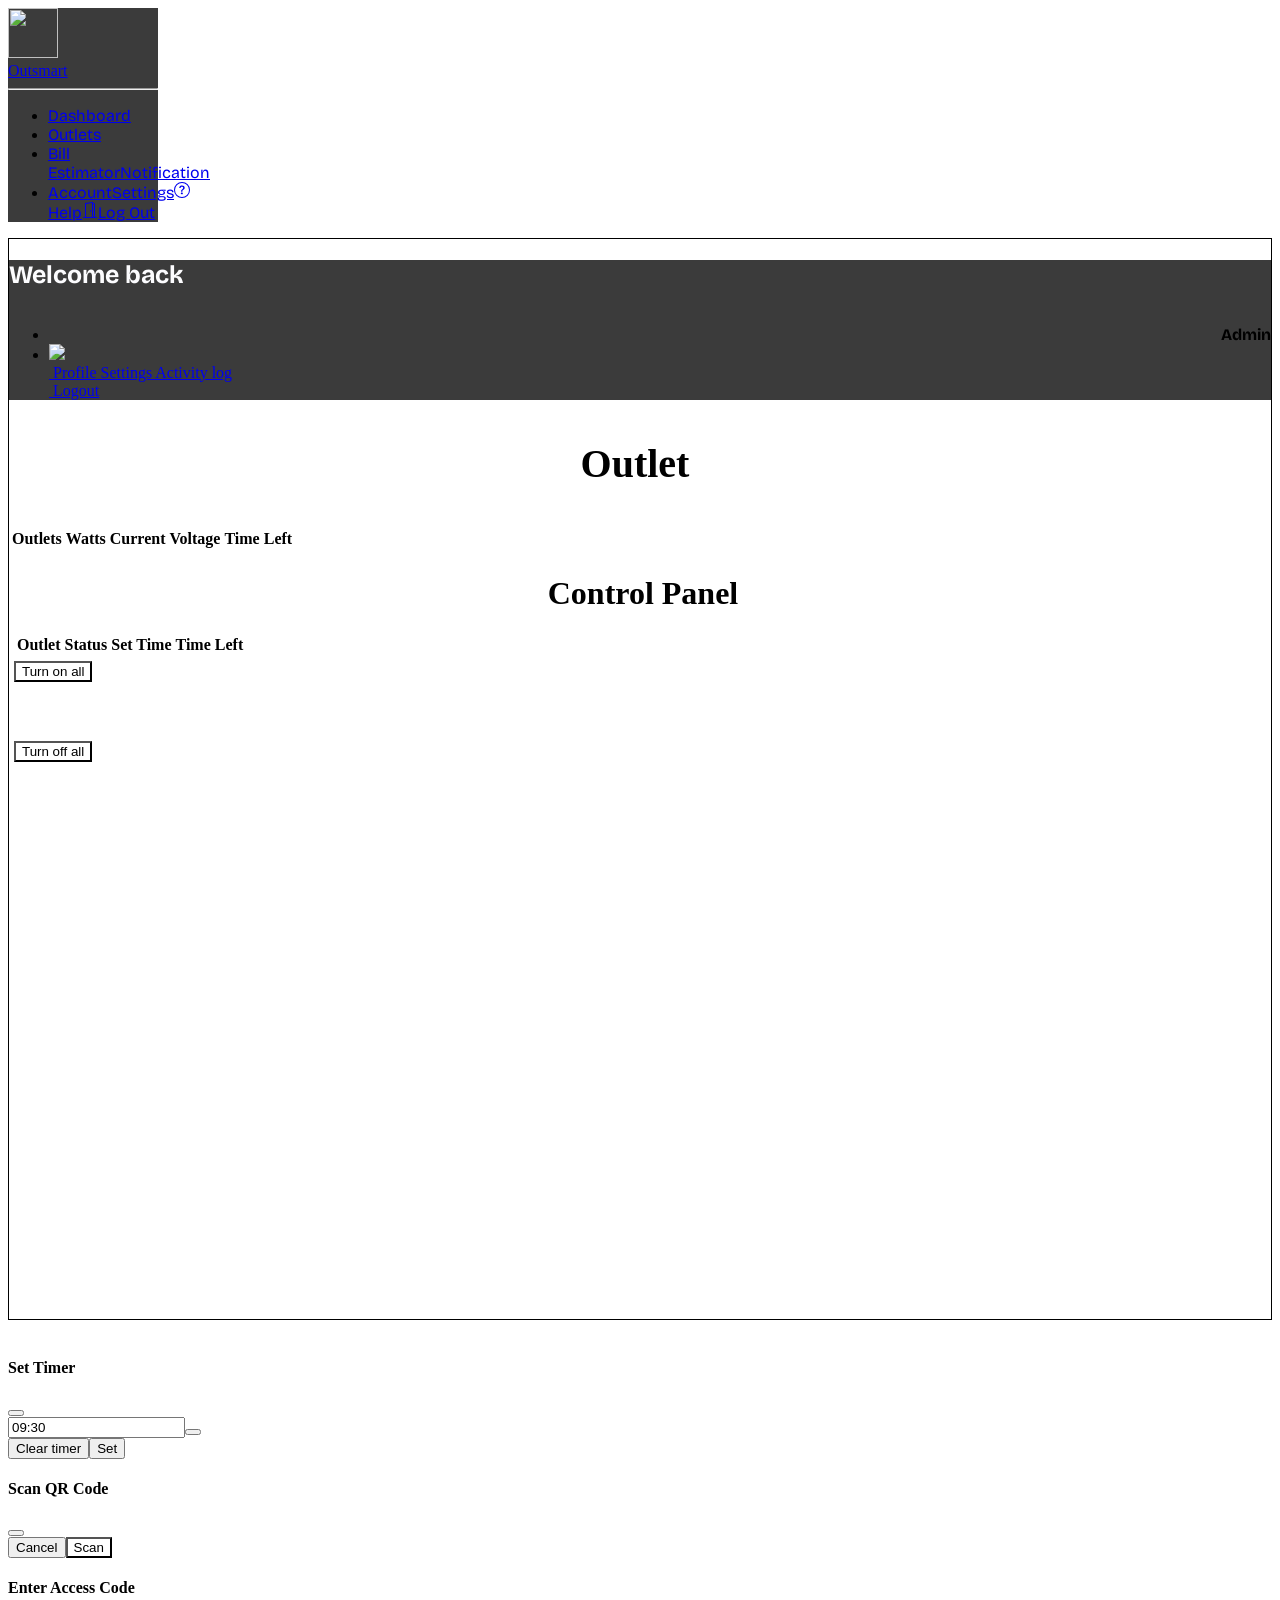
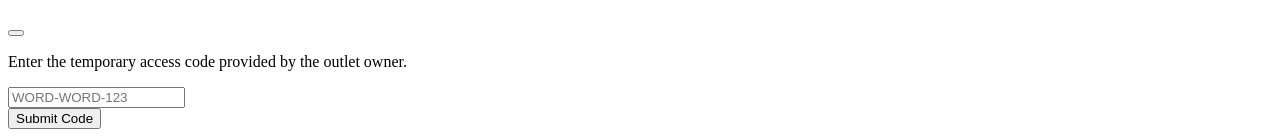
==== index.html @ f7e6b7c4 "dashboard page" ====
<!DOCTYPE html>
<html data-bs-theme="light" lang="en" data-bss-forced-theme="light">

<head>
    <meta charset="utf-8">
    <meta name="viewport" content="width=device-width, initial-scale=1.0, shrink-to-fit=no">
    <title>Dashboard - OutSmart</title>
    <link rel="stylesheet" href="assets/bootstrap/css/bootstrap.min.css">
    <link rel="stylesheet" href="https://fonts.googleapis.com/css?family=Nunito:200,200i,300,300i,400,400i,600,600i,700,700i,800,800i,900,900i&amp;display=swap">
    <link rel="stylesheet" href="https://fonts.googleapis.com/css?family=Bricolage+Grotesque&amp;display=swap">
    <link rel="stylesheet" href="assets/fonts/fontawesome-all.min.css">
    <link rel="stylesheet" href="assets/fonts/ionicons.min.css">
    <link rel="stylesheet" href="assets/css/bss-overrides.css">
    <link rel="stylesheet" href="assets/css/Analog_Clock.css">
    <link rel="stylesheet" href="assets/css/Clock-Real-Time-real-time-clock.css">
    <link rel="stylesheet" href="assets/css/Clock-Real-Time.css">
    <link rel="stylesheet" href="assets/css/Features-Image-icons.css">
    <link rel="stylesheet" href="assets/css/Toggle-Switch-toggle-switch.css">
    <link rel="stylesheet" href="assets/css/Toggle-Switch.css">
    <link rel="stylesheet" href="assets/css/clockpicker.css">
    <link rel="stylesheet" href="assets/css/standalone.css">
    <link rel="stylesheet" href="assets/css/billestimator.css">
    <link rel="stylesheet" href="assets/css/index.css">
    <link rel="stylesheet" href="assets/css/mobile-swap-nav.css">
    <link rel="stylesheet" href="assets/css/mobile-ui.css">
    <link rel="stylesheet" href="assets/css/notification.css">
    <link rel="stylesheet" href="assets/css/profile.css">
<link rel="stylesheet" href="https://cdnjs.cloudflare.com/ajax/libs/clockpicker/0.0.7/bootstrap-clockpicker.min.css">
<script src="https://code.jquery.com/jquery-3.7.1.min.js"></script>
<script src="https://www.gstatic.com/firebasejs/9.6.1/firebase-app-compat.js"></script>
<script src="https://www.gstatic.com/firebasejs/9.6.1/firebase-database-compat.js"></script>
</head>

<body id="page-top">
    <div id="wrapper">
        <nav class="navbar align-items-start p-0 sidebar sidebar-dark accordion bg-gradient-primary navbar-dark" style="--bs-secondary:#3b3b3b;--bs-secondary-rgb:59,59,59;background:var(--bs-secondary);width:150px;max-width:100%;">
            <div class="container-fluid"><a class="navbar-brand d-flex justify-content-center align-items-center m-0 sidebar-brand" href="#">
                    <div class="sidebar-brand-icon rotate-n-15" style="transform:rotate(0deg);"><img width="50" height="50" src="assets/img/OutSmart_Icon_50x50px-removebg-preview.png"></div>
                    <div class="mx-3 sidebar-brand-text"><span>Outsmart</span></div>
                </a>
                <hr class="my-0 sidebar-divider">
                <ul class="navbar-nav text-light d-flex h-100 flex-column" id="accordionSidebar" style="width:150px;">
                    <li class="nav-item"><a class="nav-link active" href="/index.html"><i class="fas fa-tachometer-alt"></i><span style="font-family:'Bricolage Grotesque', sans-serif;">Dashboard</span></a></li>
                    <li class="nav-item"><a class="nav-link" href="/outlet.html"><i class="icon ion-outlet"></i><span style="font-family:'Bricolage Grotesque', sans-serif;">Outlets</span></a></li>
                    <li class="nav-item"><a class="nav-link" href="/billestimator.html"><i class="far fa-money-bill-alt"></i><span style="font-family:'Bricolage Grotesque', sans-serif;">Bill Estimator</span></a><a class="nav-link" href="/notification.html"><i class="fas fa-bell"></i><span style="font-family:'Bricolage Grotesque', sans-serif;">Notification</span></a></li>
                    <li class="nav-item mt-auto"><a class="nav-link" href="/profile.html"><i class="fas fa-user"></i><span style="font-family:'Bricolage Grotesque', sans-serif;">Account</span></a><a class="nav-link" href="/settings.html"><i class="far fa-user-circle"></i><span style="font-family:'Bricolage Grotesque', sans-serif;">Settings</span></a><a class="nav-link" href="/help.html"><svg class="bi bi-question-circle" fill="currentColor" height="1em" viewbox="0 0 16 16" width="1em" xmlns="http://www.w3.org/2000/svg"><path d="M8 15A7 7 0 1 1 8 1a7 7 0 0 1 0 14m0 1A8 8 0 1 0 8 0a8 8 0 0 0 0 16"></path><path d="M5.255 5.786a.237.237 0 0 0 .241.247h.825c.138 0 .248-.113.266-.25.09-.656.54-1.134 1.342-1.134.686 0 1.314.343 1.314 1.168 0 .635-.374.927-.965 1.371-.673.489-1.206 1.06-1.168 1.987l.003.217a.25.25 0 0 0 .25.246h.811a.25.25 0 0 0 .25-.25v-.105c0-.718.273-.927 1.01-1.486.609-.463 1.244-.977 1.244-2.056 0-1.511-1.276-2.241-2.673-2.241-1.267 0-2.655.59-2.75 2.286zm1.557 5.763c0 .533.425.927 1.01.927.609 0 1.028-.394 1.028-.927 0-.552-.42-.94-1.029-.94-.584 0-1.009.388-1.009.94"></path></svg><span style="font-family:'Bricolage Grotesque', sans-serif;">Help</span></a><a class="nav-link" href="/login.html" id="logout-button"><svg class="bi bi-door-open" fill="currentColor" height="1em" viewbox="0 0 16 16" width="1em" xmlns="http://www.w3.org/2000/svg"><path d="M8.5 10c-.276 0-.5-.448-.5-1s.224-1 .5-1 .5.448.5 1-.224 1-.5 1"></path><path d="M10.828.122A.5.5 0 0 1 11 .5V1h.5A1.5 1.5 0 0 1 13 2.5V15h1.5a.5.5 0 0 1 0 1h-13a.5.5 0 0 1 0-1H3V1.5a.5.5 0 0 1 .43-.495l7-1a.5.5 0 0 1 .398.117zM11.5 2H11v13h1V2.5a.5.5 0 0 0-.5-.5M4 1.934V15h6V1.077z"></path></svg><span style="font-family:'Bricolage Grotesque', sans-serif;">Log Out</span></a></li>
                </ul>
            </div>
        </nav>
        <div id="sidebar-overlay"></div>
        <div class="d-flex flex-column flex-grow-1" id="content-wrapper">
            <div id="content-flex" style="background:var(--bs-gray-700);border:1px solid black;margin-bottom:0px;height:1080px;">
                <nav class="navbar navbar-expand bg-secondary shadow mb-4 topbar" style="background:#3b3b3b;--bs-secondary:#3b3b3b;--bs-secondary-rgb:59,59,59;">
                    <div class="container-fluid">
                        <h1 id="welcome-message" style="color:rgb(252,252,254);font-family:'Bricolage Grotesque', sans-serif;font-size:25px;">Welcome back</h1>
                        <ul class="navbar-nav flex-nowrap ms-auto">
                            <li class="nav-item text-end mb-0 dropdown no-arrow">
                                <div>
                                    <div class="col-auto" style="padding:0px;padding-right:0px;padding-left:0px;margin-top:auto;padding-top:14px;"><span class="text-center d-flex d-lg-inline me-2 text-gray-600 small" id="username-display" style="font-family:'Bricolage Grotesque';font-size:14px;font-weight:bold;color:var(--bs-light);text-align:right;"></span></div>
                                    <div class="col" style="text-align:right;"><span class="text-start" style="font-family:'Bricolage Grotesque';font-weight:bold;color:var(--bs-light);">Admin</span></div>
                                </div>
                            </li>
                            <li class="nav-item dropdown no-arrow">
                                <div class="nav-item dropdown no-arrow"><a class="dropdown-toggle nav-link" aria-expanded="false" data-bs-toggle="dropdown" href="#"><img class="rounded-circle border img-profile" src="assets/img/artworks-YDQOy2Pru5CA2rhs-x1uzgA-t500x500.jpg"></a>
                                    <div class="shadow dropdown-menu dropdown-menu-end animated--grow-in"><a class="dropdown-item" href="profile.html"><i class="fas fa-user me-2 fa-sm fa-fw text-gray-400"></i>&nbsp;Profile</a><a class="dropdown-item" href="#"><i class="fas fa-cogs me-2 fa-sm fa-fw text-gray-400"></i>&nbsp;Settings</a><a class="dropdown-item" href="#"><i class="fas fa-list me-2 fa-sm fa-fw text-gray-400"></i>&nbsp;Activity log</a>
                                        <div class="dropdown-divider"></div><a class="dropdown-item" id="logout-button-dropdown" href="/login.html"><i class="fas fa-sign-out-alt me-2 fa-sm fa-fw text-gray-400"></i>&nbsp;Logout</a>
                                    </div>
                                </div>
                            </li>
                        </ul>
                    </div>
                </nav>
                <div class="container" style="border-width:6px;">
                    <div class="row">
                        <div class="col" style="border-radius:22px;margin-right:10px;margin-bottom:0px;border:2px solid var(--bs-info-bg-subtle);">
                            <div style="border-width:3px;border-color:var(--bs-warning);">
                                <h3 class="mb-1" style="text-align: center;font-weight: bold;font-size: 40px;color: var(--bs-black);">Outlet</h3>
                            </div>
                            <section>
                                <div class="table-responsive" style="border:0px solid var(--bs-info-bg-subtle);border-radius:22px;">
                                    <table class="table">
                                        <thead>
                                            <tr>
                                                <th style="background:var(--bs-warning);margin-right:0;border-radius:0px;">Outlets</th>
                                                <th style="background:var(--bs-warning);">Watts</th>
                                                <th style="background:var(--bs-warning);">Current</th>
                                                <th style="background:var(--bs-warning);">Voltage</th>
                                                <th style="background:var(--bs-warning);border-radius:0px;">Time Left</th>
                                            </tr>
                                        </thead>
                                        <tbody id="outlet-table-body" style="border-radius:22px;">
                                            <tr>
                                                <td></td>
                                                <td></td>
                                                <td></td>
                                                <td></td>
                                                <td></td>
                                            </tr>
                                        </tbody>
                                    </table>
                                </div>
                            </section>
                        </div>
                        <div class="col" style="border:2px solid var(--bs-info-bg-subtle);border-radius:22px;margin:-1px;margin-left:5px;margin-bottom:0px;">
                            <h1 style="color:var(--bs-black);text-align:center;font-weight:bold;">Control Panel</h1>
                            <div class="table-responsive" style="border-color:var(--bs-info-bg-subtle);border-radius:22px;">
                                <table class="table">
                                    <thead>
                                        <tr>
                                            <th style="background:var(--bs-warning);">Outlet</th>
                                            <th style="background:var(--bs-warning);">Status</th>
                                            <th style="background:var(--bs-warning);">Set Time</th>
                                            <th style="background:var(--bs-warning);">Time Left</th>
                                        </tr>
                                    </thead>
                                    <tbody id="outlet-control-panel">
                                        <tr>
                                            <td></td>
                                            <td></td>
                                            <td></td>
                                            <td></td>
                                        </tr>
                                    </tbody>
                                </table>
                            </div>
                            <div class="row" style="margin-bottom:15px;">
                                <div class="col" style="height:80px;"><button class="btn btn-primary text-center d-flex w-100 h-100 justify-content-center align-items-center" id="turn-on-all-btn" type="button" style="background:var(--bs-warning);">Turn on all</button></div>
                                <div class="col"><button class="btn btn-primary d-flex w-100 h-100 justify-content-center align-items-center" id="turn-off-all-btn" type="button" style="background:var(--bs-warning);">Turn off all</button></div>
                            </div>
                        </div>
                    </div>
                </div>
            </div>
        </div><a class="border rounded d-inline scroll-to-top" id="scan-qr-button" href="#" data-bs-toggle="modal" data-bs-target="#qr-scanner-modal" style="margin-right:25px;"><i class="fas fa-plus"></i></a><a class="border rounded d-inline scroll-to-top" id="enter-code-button" href="#" data-bs-toggle="modal" data-bs-target="#enter-code-modal" style="margin-right:25px;bottom:95px;background:var(--bs-info);"><i class="fas fa-key"></i></a>
        <div class="modal fade" role="dialog" tabindex="-1" id="set-timer-modal">
            <div class="modal-dialog" role="document">
                <div class="modal-content">
                    <div class="modal-header">
                        <h4 class="modal-title">Set Timer</h4><button class="btn-close" aria-label="Close" data-bs-dismiss="modal" type="button"></button>
                    </div>
                    <div class="input-group modal-body">
                        <div class="input-group input-group-text input-group-text input-group-text clockpicker data" data-autoclose="true" data-twelvehour="true" id="clockpicker-group"><input class="form-control form-control form-control form-control" type="text" id="timer-input" readonly="" value="09:30"><button class="btn btn-primary" id="input-a" type="button"><i class="far fa-clock"></i></button></div>
                    </div>
                    <div class="modal-footer"><button class="btn btn-light" data-bs-dismiss="modal" id="timer-cancel-button" type="button">Clear timer</button><button class="btn btn-primary" id="timer-ok-button" type="button">Set</button></div>
                </div>
            </div>
        </div>
        <div class="modal fade" role="dialog" tabindex="-1" id="qr-scanner-modal">
            <div class="modal-dialog" role="document">
                <div class="modal-content">
                    <div class="modal-header">
                        <h4 class="modal-title">Scan QR Code</h4><button class="btn-close" aria-label="Close" data-bs-dismiss="modal" type="button"></button>
                    </div>
                    <div class="modal-body">
                        <div id="qr-reader"></div>
                    </div>
                    <div class="modal-footer"><button class="btn btn-light" data-bs-dismiss="modal" type="button">Cancel</button><button class="btn btn-primary" style="background:var(--bs-warning);" type="button">Scan</button></div>
                </div>
            </div>
        </div>
        <div class="modal fade" role="dialog" tabindex="-1" id="enter-code-modal">
            <div class="modal-dialog" role="document">
                <div class="modal-content">
                    <div class="modal-header">
                        <h4 class="modal-title">Enter Access Code</h4><button class="btn-close" aria-label="Close" data-bs-dismiss="modal" type="button"></button>
                    </div>
                    <div class="modal-body">
                        <p>Enter the temporary access code provided by the outlet owner.</p>
                        <form id="submit-code-form">
                            <div class="mb-3"><input class="form-control form-control text-uppercase" type="text" id="access-code-input" placeholder="WORD-WORD-123" required=""></div><button class="btn btn-primary w-100" type="submit">Submit Code</button>
                        </form>
                    </div>
                </div>
            </div>
        </div>
    </div>
    <script src="assets/bootstrap/js/bootstrap.min.js"></script>
    <script src="https://cdnjs.cloudflare.com/ajax/libs/clockpicker/0.0.7/bootstrap-clockpicker.min.js"></script>
    <script src="assets/js/Fire.mjs" type="module"></script>
    <script src="https://unpkg.com/html5-qrcode"></script>
    <script src="assets/js/scanner-library.js"></script>
    <script src="assets/js/clockpicker.js"></script>
    <script src="assets/js/theme.js"></script>
    <script src="assets/js/mobile-swipe-nav.js"></script>
</body>

</html>
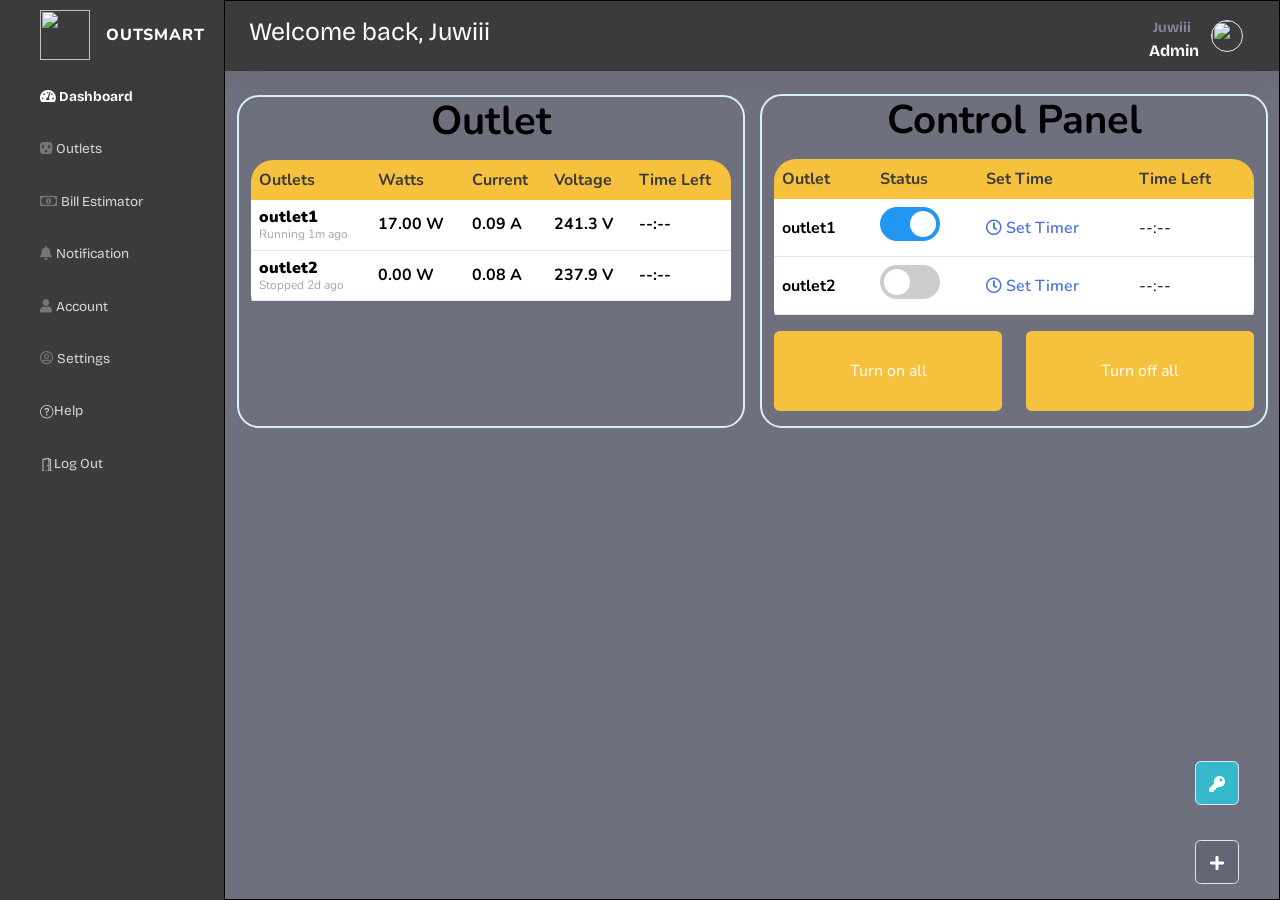
==== commit d3f67688: "update dashboard to use mock demonstration script" ====
--- a/index.html
+++ b/index.html
@@ -27,8 +27,6 @@
     <link rel="stylesheet" href="assets/css/profile.css">
 <link rel="stylesheet" href="https://cdnjs.cloudflare.com/ajax/libs/clockpicker/0.0.7/bootstrap-clockpicker.min.css">
 <script src="https://code.jquery.com/jquery-3.7.1.min.js"></script>
-<script src="https://www.gstatic.com/firebasejs/9.6.1/firebase-app-compat.js"></script>
-<script src="https://www.gstatic.com/firebasejs/9.6.1/firebase-database-compat.js"></script>
 </head>
 
 <body id="page-top">
@@ -176,7 +174,7 @@
     </div>
     <script src="assets/bootstrap/js/bootstrap.min.js"></script>
     <script src="https://cdnjs.cloudflare.com/ajax/libs/clockpicker/0.0.7/bootstrap-clockpicker.min.js"></script>
-    <script src="assets/js/Fire.mjs" type="module"></script>
+    <script src="assets/js/demo.js"></script>
     <script src="https://unpkg.com/html5-qrcode"></script>
     <script src="assets/js/scanner-library.js"></script>
     <script src="assets/js/clockpicker.js"></script>
--- a/assets/css/bss-overrides.css
+++ b/assets/css/bss-overrides.css
@@ -0,0 +1,74 @@
+.m-0 {
+  margin: 0 !important;
+}
+
+.mx-3 {
+  margin-right: 1rem !important;
+  margin-left: 1rem !important;
+}
+
+.my-0 {
+  margin-top: 0 !important;
+  margin-bottom: 0 !important;
+}
+
+.my-4 {
+  margin-top: 1.5rem !important;
+  margin-bottom: 1.5rem !important;
+}
+
+.my-5 {
+  margin-top: 3rem !important;
+  margin-bottom: 3rem !important;
+}
+
+.mt-2 {
+  margin-top: .5rem !important;
+}
+
+.mt-3 {
+  margin-top: 1rem !important;
+}
+
+.mt-4 {
+  margin-top: 1.5rem !important;
+}
+
+.mt-auto {
+  margin-top: auto !important;
+}
+
+.me-2 {
+  margin-right: .5rem !important;
+}
+
+.mb-0 {
+  margin-bottom: 0 !important;
+}
+
+.mb-1 {
+  margin-bottom: .25rem !important;
+}
+
+.mb-2 {
+  margin-bottom: .5rem !important;
+}
+
+.mb-3 {
+  margin-bottom: 1rem !important;
+}
+
+.mb-4 {
+  margin-bottom: 1.5rem !important;
+}
+
+.ms-auto {
+  margin-left: auto !important;
+}
+
+@media (min-width: 576px) {
+  .mb-sm-0 {
+    margin-bottom: 0rem !important;
+  }
+}
+
--- a/assets/css/Analog_Clock.css
+++ b/assets/css/Analog_Clock.css
@@ -0,0 +1,37 @@
+* {
+  margin: 0;
+  padding: 0;
+}
+
+#clock {
+  position: relative;
+  width: 600px;
+  height: 600px;
+  margin: 20px auto 0 auto;
+  background: url(../../assets/img/clockface.jpg);
+  list-style: none;
+}
+
+#sec, #min, #hour {
+  position: absolute;
+  width: 30px;
+  height: 600px;
+  top: 0px;
+  left: 285px;
+}
+
+#sec {
+  background: url(../../assets/img/sechand.png);
+  z-index: 3;
+}
+
+#min {
+  background: url(../../assets/img/minhand.png);
+  z-index: 2;
+}
+
+#hour {
+  background: url(../../assets/img/hourhand.png);
+  z-index: 1;
+}
+
--- a/assets/css/Clock-Real-Time-real-time-clock.css
+++ b/assets/css/Clock-Real-Time-real-time-clock.css
@@ -0,0 +1,6 @@
+#time {
+  font-size: 100px;
+  padding: 0px 200px 0px 400px;
+  margin-top: 100px;
+}
+
--- a/assets/css/Clock-Real-Time.css
+++ b/assets/css/Clock-Real-Time.css
@@ -0,0 +1,6 @@
+#time {
+  font-size: 100px;
+  padding: 0px 200px 0px 400px;
+  margin-top: 100px;
+}
+
--- a/assets/css/Features-Image-icons.css
+++ b/assets/css/Features-Image-icons.css
@@ -0,0 +1,76 @@
+.bs-icon {
+  --bs-icon-size: .75rem;
+  display: flex;
+  flex-shrink: 0;
+  justify-content: center;
+  align-items: center;
+  font-size: var(--bs-icon-size);
+  width: calc(var(--bs-icon-size) * 2);
+  height: calc(var(--bs-icon-size) * 2);
+  color: var(--bs-primary);
+}
+
+.bs-icon-xs {
+  --bs-icon-size: 1rem;
+  width: calc(var(--bs-icon-size) * 1.5);
+  height: calc(var(--bs-icon-size) * 1.5);
+}
+
+.bs-icon-sm {
+  --bs-icon-size: 1rem;
+}
+
+.bs-icon-md {
+  --bs-icon-size: 1.5rem;
+}
+
+.bs-icon-lg {
+  --bs-icon-size: 2rem;
+}
+
+.bs-icon-xl {
+  --bs-icon-size: 2.5rem;
+}
+
+.bs-icon.bs-icon-primary {
+  color: var(--bs-white);
+  background: var(--bs-primary);
+}
+
+.bs-icon.bs-icon-primary-light {
+  color: var(--bs-primary);
+  background: rgba(var(--bs-primary-rgb), .2);
+}
+
+.bs-icon.bs-icon-semi-white {
+  color: var(--bs-primary);
+  background: rgba(255, 255, 255, .5);
+}
+
+.bs-icon.bs-icon-rounded {
+  border-radius: .5rem;
+}
+
+.bs-icon.bs-icon-circle {
+  border-radius: 50%;
+}
+
+.clockpicker-popover {
+  z-index: 9999 !important;
+}
+
+.popover {
+  z-index: 1060 !important;
+}
+
+.clockpicker-popover {
+  z-index: 1060 !important;
+}
+
+.popover.clockpicker-popover {
+  z-index: 1060;
+}
+
+#accordionSidebar {
+}
+
--- a/assets/css/Toggle-Switch-toggle-switch.css
+++ b/assets/css/Toggle-Switch-toggle-switch.css
@@ -0,0 +1,57 @@
+.switch {
+  position: relative;
+  display: inline-block;
+  width: 60px;
+  height: 34px;
+}
+
+.switch input {
+  display: none;
+}
+
+.slider {
+  position: absolute;
+  cursor: pointer;
+  top: 0;
+  left: 0;
+  right: 0;
+  bottom: 0;
+  background-color: #ccc;
+  -webkit-transition: .4s;
+  transition: .4s;
+}
+
+.slider:before {
+  position: absolute;
+  content: "";
+  height: 26px;
+  width: 26px;
+  left: 4px;
+  bottom: 4px;
+  background-color: white;
+  -webkit-transition: .4s;
+  transition: .4s;
+}
+
+input:checked + .slider {
+  background-color: #2196F3;
+}
+
+input:focus + .slider {
+  box-shadow: 0 0 1px #2196F3;
+}
+
+input:checked + .slider:before {
+  -webkit-transform: translateX(26px);
+  -ms-transform: translateX(26px);
+  transform: translateX(26px);
+}
+
+.slider.round {
+  border-radius: 34px;
+}
+
+.slider.round:before {
+  border-radius: 50%;
+}
+
--- a/assets/css/Toggle-Switch.css
+++ b/assets/css/Toggle-Switch.css
@@ -0,0 +1,65 @@
+.switch {
+  position: relative;
+  display: inline-block;
+  width: 60px;
+  height: 34px;
+}
+
+.switch input {
+  display: none;
+}
+
+.slider {
+  position: absolute;
+  cursor: pointer;
+  top: 0;
+  left: 0;
+  right: 0;
+  bottom: 0;
+  background-color: #ccc;
+  -webkit-transition: .4s;
+  transition: .4s;
+}
+
+.slider:before {
+  position: absolute;
+  content: "";
+  height: 26px;
+  width: 26px;
+  left: 4px;
+  bottom: 4px;
+  background-color: white;
+  -webkit-transition: .4s;
+  transition: .4s;
+}
+
+input:focus + .slider {
+  box-shadow: 0 0 1px #2196F3;
+}
+
+.slider.round {
+  border-radius: 34px;
+}
+
+.slider.round:before {
+  border-radius: 50%;
+}
+
+@media (min-width: 576px) {
+  #content {
+  }
+}
+
+.text-gray-600 {
+  text-align: right !important;
+}
+
+span {
+  text-align: right !important;
+}
+
+@media (min-width: 576px) {
+  div {
+  }
+}
+
--- a/assets/css/clockpicker.css
+++ b/assets/css/clockpicker.css
@@ -0,0 +1,198 @@
+/* !
+ * ClockPicker v{package.version} for Bootstrap (http://weareoutman.github.io/clockpicker/)
+ * Copyright 2014 Wang Shenwei.
+ * Licensed under MIT (https://github.com/weareoutman/clockpicker/blob/gh-pages/LICENSE) */
+
+.clockpicker .input-group-addon {
+  cursor: pointer;
+}
+
+.clockpicker-moving {
+  cursor: move;
+}
+
+.clockpicker-align-left.popover > .arrow {
+  left: 0px;
+}
+
+.clockpicker-align-top.popover > .arrow {
+  top: 17px;
+}
+
+.clockpicker-align-right.popover > .arrow {
+  left: auto;
+  right: 25px;
+}
+
+.clockpicker-align-bottom.popover > .arrow {
+  top: auto;
+  bottom: 6px;
+}
+
+.clockpicker-popover .popover-title {
+  background-color: #fff;
+  color: #999;
+  font-size: 24px;
+  font-weight: bold;
+  line-height: 30px;
+  text-align: center;
+}
+
+.clockpicker-popover .popover-title span {
+  cursor: pointer;
+}
+
+.clockpicker-popover .popover-content {
+  background-color: #f8f8f8;
+  padding: 12px;
+}
+
+.popover-content:last-child {
+  border-bottom-left-radius: 5px;
+  border-bottom-right-radius: 5px;
+}
+
+.clockpicker-plate {
+  background-color: #fff;
+  border: 1px solid #ccc;
+  border-radius: 50%;
+  width: 200px;
+  height: 200px;
+  overflow: visible;
+  position: relative;
+  -webkit-touch-callout: none;
+  -webkit-user-select: none;
+  -khtml-user-select: none;
+  -moz-user-select: none;
+  -ms-user-select: none;
+  user-select: none;
+}
+
+.clockpicker-canvas, .clockpicker-dial {
+  width: 200px;
+  height: 200px;
+  position: absolute;
+  left: -1px;
+  top: -1px;
+}
+
+.clockpicker-minutes {
+  visibility: hidden;
+}
+
+.clockpicker-tick {
+  border-radius: 50%;
+  color: #666;
+  line-height: 26px;
+  text-align: center;
+  width: 26px;
+  height: 26px;
+  position: absolute;
+  cursor: pointer;
+}
+
+.clockpicker-tick.active, .clockpicker-tick:hover {
+  background-color: rgb(192, 229, 247);
+  background-color: rgba(0, 149, 221, .25);
+}
+
+.clockpicker-button {
+  background-image: none;
+  background-color: #fff;
+  border-width: 1px 0 0;
+  border-top-left-radius: 0;
+  border-top-right-radius: 0;
+  margin: 0;
+  padding: 10px 0;
+}
+
+.clockpicker-button:hover {
+  background-image: none;
+  background-color: #ebebeb;
+}
+
+.clockpicker-button:focus {
+  outline: none!important;
+}
+
+.clockpicker-dial {
+  -webkit-transition: -webkit-transform 350ms, opacity 350ms;
+  -moz-transition: -moz-transform 350ms, opacity 350ms;
+  -ms-transition: -ms-transform 350ms, opacity 350ms;
+  -o-transition: -o-transform 350ms, opacity 350ms;
+  transition: transform 350ms, opacity 350ms;
+}
+
+.clockpicker-dial-out {
+  opacity: 0;
+}
+
+.clockpicker-hours.clockpicker-dial-out {
+  -webkit-transform: scale(1.2, 1.2);
+  -moz-transform: scale(1.2, 1.2);
+  -ms-transform: scale(1.2, 1.2);
+  -o-transform: scale(1.2, 1.2);
+  transform: scale(1.2, 1.2);
+}
+
+.clockpicker-minutes.clockpicker-dial-out {
+  -webkit-transform: scale(.8, .8);
+  -moz-transform: scale(.8, .8);
+  -ms-transform: scale(.8, .8);
+  -o-transform: scale(.8, .8);
+  transform: scale(.8, .8);
+}
+
+.clockpicker-canvas {
+  -webkit-transition: opacity 175ms;
+  -moz-transition: opacity 175ms;
+  -ms-transition: opacity 175ms;
+  -o-transition: opacity 175ms;
+  transition: opacity 175ms;
+}
+
+.clockpicker-canvas-out {
+  opacity: 0.25;
+}
+
+.clockpicker-canvas-bearing, .clockpicker-canvas-fg {
+  stroke: none;
+  fill: rgb(0, 149, 221);
+}
+
+.clockpicker-canvas-bg {
+  stroke: none;
+  fill: rgb(192, 229, 247);
+}
+
+.clockpicker-canvas-bg-trans {
+  fill: rgba(0, 149, 221, .25);
+}
+
+.clockpicker-canvas line {
+  stroke: rgb(0, 149, 221);
+  stroke-width: 1;
+  stroke-linecap: round;
+  /*shape-rendering: crispEdges;*/
+}
+
+.clockpicker-button.am-button {
+  margin: 1px;
+  padding: 5px;
+  border: 1px solid rgba(0, 0, 0, .2);
+  border-radius: 4px;
+}
+
+.clockpicker-button.pm-button {
+  margin: 1px 1px 1px 136px;
+  padding: 5px;
+  border: 1px solid rgba(0, 0, 0, .2);
+  border-radius: 4px;
+}
+
+.clockpicker-button.active {
+  background-color: #337ab7;
+  color: #fff;
+  border-color: #2e6da4;
+}
+
--- a/assets/css/standalone.css
+++ b/assets/css/standalone.css
@@ -0,0 +1,214 @@
+/* !
+ * ClockPicker v{package.version} for jQuery (http://weareoutman.github.io/clockpicker/)
+ * Copyright 2014 Wang Shenwei.
+ * Licensed under MIT (https://github.com/weareoutman/clockpicker/blob/gh-pages/LICENSE)
+ * 
+ * Bootstrap v3.1.1 (http://getbootstrap.com)
+ * Copyright 2011-2014 Twitter, Inc.
+ * Licensed under MIT (https://github.com/twbs/bootstrap/blob/master/LICENSE) */
+
+/* Picked from bootstrap: .popover, .btn, .text-primary */
+
+.popover {
+  position: absolute;
+  top: 0;
+  left: 0;
+  z-index: 1060;
+  display: none;
+  max-width: 276px;
+  padding: 1px;
+  text-align: left;
+  white-space: normal;
+  background-color: #fff;
+  background-clip: padding-box;
+  border: 1px solid #ccc;
+  border: 1px solid rgba(0, 0, 0, .2);
+  border-radius: 6px;
+  -webkit-box-shadow: 0 5px 10px rgba(0, 0, 0, .2);
+  box-shadow: 0 5px 10px rgba(0, 0, 0, .2);
+}
+
+.popover.top {
+  margin-top: -10px;
+}
+
+.popover.right {
+  margin-left: 10px;
+}
+
+.popover.bottom {
+  margin-top: 10px;
+}
+
+.popover.left {
+  margin-left: -10px;
+}
+
+.popover-title {
+  padding: 8px 14px;
+  margin: 0;
+  font-size: 14px;
+  font-weight: normal;
+  line-height: 18px;
+  background-color: #f7f7f7;
+  border-bottom: 1px solid #ebebeb;
+  border-radius: 5px 5px 0 0;
+}
+
+.popover-content {
+  padding: 9px 14px;
+}
+
+.popover > .arrow, .popover > .arrow:after {
+  position: absolute;
+  display: block;
+  width: 0;
+  height: 0;
+  border-color: transparent;
+  border-style: solid;
+  overflow: visible;
+  margin: 0;
+  padding: 0;
+  z-index: auto;
+  background-color: transparent;
+  -webkit-box-shadow: none;
+  box-shadow: none;
+  bottom: auto;
+  left: auto;
+  right: auto;
+  top: auto;
+  -webkit-transform: none;
+  -ms-transform: none;
+  transform: none;
+}
+
+.popover > .arrow {
+  border-width: 11px;
+}
+
+.popover > .arrow:after {
+  content: "";
+  border-width: 10px;
+}
+
+.popover.top > .arrow {
+  bottom: -11px;
+  left: 50%;
+  margin-left: -11px;
+  border-top-color: #999;
+  border-top-color: rgba(0, 0, 0, .25);
+  border-bottom-width: 0;
+}
+
+.popover.top > .arrow:after {
+  bottom: 1px;
+  margin-left: -10px;
+  content: " ";
+  border-top-color: #fff;
+  border-bottom-width: 0;
+}
+
+.popover.right > .arrow {
+  top: 50%;
+  left: -11px;
+  margin-top: -11px;
+  border-right-color: #999;
+  border-right-color: rgba(0, 0, 0, .25);
+  border-left-width: 0;
+}
+
+.popover.right > .arrow:after {
+  bottom: -10px;
+  left: 1px;
+  content: " ";
+  border-right-color: #fff;
+  border-left-width: 0;
+}
+
+.popover.bottom > .arrow {
+  top: -11px;
+  left: 50%;
+  margin-left: -11px;
+  border-top-width: 0;
+  border-bottom-color: #999;
+  border-bottom-color: rgba(0, 0, 0, .25);
+}
+
+.popover.bottom > .arrow:after {
+  top: 1px;
+  margin-left: -10px;
+  content: " ";
+  border-top-width: 0;
+  border-bottom-color: #fff;
+}
+
+.popover.left > .arrow {
+  top: 50%;
+  right: -11px;
+  margin-top: -11px;
+  border-right-width: 0;
+  border-left-color: #999;
+  border-left-color: rgba(0, 0, 0, .25);
+}
+
+.popover.left > .arrow:after {
+  right: 1px;
+  bottom: -10px;
+  content: " ";
+  border-right-width: 0;
+  border-left-color: #fff;
+}
+
+.btn {
+  cursor: pointer;
+  -webkit-user-select: none;
+  -moz-user-select: none;
+  -ms-user-select: none;
+  user-select: none;
+  background-image: none;
+  border: 1px solid transparent;
+}
+
+.btn:focus, .btn:active:focus, .btn.active:focus {
+  outline: thin dotted;
+  outline: 5px auto -webkit-focus-ring-color;
+  outline-offset: -2px;
+}
+
+.btn:hover, .btn:focus {
+  color: #333;
+  text-decoration: none;
+}
+
+.btn:active, .btn.active {
+  background-image: none;
+  outline: 0;
+  -webkit-box-shadow: inset 0 3px 5px rgba(0, 0, 0, .125);
+  box-shadow: inset 0 3px 5px rgba(0, 0, 0, .125);
+}
+
+.btn-default {
+  color: #333;
+  background-color: #fff;
+  border-color: #ccc;
+}
+
+.btn-default:hover, .btn-default:focus, .btn-default:active, .btn-default.active, .open .dropdown-toggle.btn-default {
+  color: #333;
+  background-color: #ebebeb;
+  border-color: #adadad;
+}
+
+.btn-default:active, .btn-default.active, .open .dropdown-toggle.btn-default {
+  background-image: none;
+}
+
+.btn-block {
+  display: block;
+  width: 100%;
+}
+
+.text-primary {
+  color: #428bca;
+}
+
--- a/assets/css/billestimator.css
+++ b/assets/css/billestimator.css
@@ -0,0 +1,113 @@
+.bill-estimator-card, .balance-card, .set-kwh-card {
+  background-color: #ffffff;
+  border-radius: 15px;
+  padding: 20px;
+  margin-bottom: 20px;
+  box-shadow: 0 4px 8px rgba(0,0,0,0.1);
+}
+
+.bill-estimator-card .card-header {
+  display: flex;
+  justify-content: space-between;
+  align-items: center;
+  border-bottom: 1px solid #eee;
+  padding-bottom: 10px;
+  margin-bottom: 10px;
+}
+
+.bill-estimator-card h3, .balance-card h4, .set-kwh-card h4 {
+  margin: 0;
+  font-weight: bold;
+}
+
+.sort-by select {
+  border: none;
+  background-color: transparent;
+  font-weight: bold;
+  color: #f0ad4e;
+}
+
+.table-responsive {
+  margin-top: 15px;
+}
+
+.table thead th {
+  background-color: #f0ad4e;
+  color: #3b3b3b;
+  border: none;
+}
+
+.table tbody tr td {
+  vertical-align: middle;
+}
+
+.table tbody tr td small {
+  display: block;
+  color: #999;
+}
+
+.cost {
+  color: #f0ad4e;
+  font-weight: bold;
+}
+
+.show-more {
+  text-align: center;
+  margin-top: 15px;
+}
+
+.show-more a {
+  color: #f0ad4e;
+  text-decoration: none;
+  font-weight: bold;
+}
+
+.balance-card .total-balance {
+  display: flex;
+  justify-content: space-between;
+  align-items: center;
+  background-color: #f0ad4e;
+  padding: 20px;
+  border-radius: 10px;
+  color: #3b3b3b;
+}
+
+.balance-amount .amount {
+  font-size: 2.5rem;
+  font-weight: bold;
+}
+
+.balance-amount .amount .cents {
+  font-size: 1.5rem;
+}
+
+.balance-card .date {
+  display: flex;
+  justify-content: space-between;
+  margin-top: 15px;
+  color: #999;
+}
+
+.set-kwh-card {
+  text-align: center;
+}
+
+.kwh-rate {
+  font-size: 2rem;
+  font-weight: bold;
+  margin: 10px 0;
+}
+
+.per-kwh {
+  color: #999;
+  margin-bottom: 15px;
+}
+
+.set-button {
+  background-color: #f0ad4e;
+  border: none;
+  font-weight: bold;
+  width: 100%;
+  padding: 10px;
+}
+
--- a/assets/css/index.css
+++ b/assets/css/index.css
@@ -0,0 +1,15 @@
+#outlet-table-body td {
+  font-weight: bold;
+  line-height: 1.2;
+}
+
+#outlet-table-body td small {
+  font-weight: normal;
+  color: #6c757d;
+  font-size: 0.8rem;
+}
+
+#content-wrapper > .container {
+  flex-grow: 1;
+}
+
--- a/assets/css/mobile-swap-nav.css
+++ b/assets/css/mobile-swap-nav.css
@@ -0,0 +1,48 @@
+/* --- Swipe-to-Reveal Sidebar Styles --- */
+
+/* 1. Position the sidebar off-screen to the left */
+
+@media (max-width: 767px) {
+  #wrapper .sidebar {
+    position: fixed;
+    top: 0;
+    left: 0;
+    height: 100vh;
+    z-index: 1001;
+    transform: translateX(-100%);
+    transition: transform 0.3s ease-in-out;
+    display: flex !important;
+  }
+}
+
+/* 2. When the wrapper has the 'sidebar-toggled' class, slide the sidebar in */
+
+@media (max-width: 767px) {
+  #wrapper.sidebar-toggled .sidebar {
+    transform: translateX(0);
+  }
+}
+
+/* 3. Style for the overlay that appears over the content */
+
+@media (max-width: 767px) {
+  #sidebar-overlay {
+    position: fixed;
+    top: 0;
+    left: 0;
+    width: 100%;
+    height: 100%;
+    background-color: rgba(0, 0, 0, 0.5);
+    z-index: 1000;
+    display: none;
+  }
+}
+
+/* 4. Show the overlay when the sidebar is toggled */
+
+@media (max-width: 767px) {
+  #wrapper.sidebar-toggled #sidebar-overlay {
+    display: block;
+  }
+}
+
--- a/assets/css/mobile-ui.css
+++ b/assets/css/mobile-ui.css
@@ -0,0 +1,40 @@
+@media (min-width: 992px) {
+  .hide-icon {
+    display: none;
+  }
+}
+
+@media (min-width: 768px) {
+  #out {
+    /*display: inline;*/
+  }
+}
+
+option {
+}
+
+#accordionSidebar {
+}
+
+#accordionSidebar {
+}
+
+@media (min-width: 149px) {
+  .sidebar.sidebar-dark.accordion.bg-gradient-primary {
+    display: none;
+  }
+}
+
+@media (min-width: 768px) {
+  .sidebar.sidebar-dark.accordion.bg-gradient-primary {
+    display: flex !important;
+  }
+}
+
+.sidebar.sidebar-dark.accordion.bg-gradient-primary {
+}
+
+html, body, #wrapper {
+  height: 100%;
+}
+
--- a/assets/css/notification.css
+++ b/assets/css/notification.css
@@ -0,0 +1,29 @@
+/* Add this to your CSS file */
+
+/* Style for the main container holding all notifications */
+
+#notification-list-container {
+  display: flex;
+  flex-direction: column;
+  gap: 12px;
+  padding: 16px;
+}
+
+/* This is the style for each individual notification box */
+
+.notification-item {
+  background-color: #ffffff;
+  border-radius: 12px;
+  padding: 16px 20px;
+  box-shadow: 0 1px 3px rgba(0, 0, 0, 0.05);
+  font-size: 1rem;
+  color: #4A4A4A;
+}
+
+/* Style for the bold text (e.g., "Outlet 1") */
+
+.notification-item strong {
+  font-weight: 600;
+  color: #000000;
+}
+
--- a/assets/css/profile.css
+++ b/assets/css/profile.css
@@ -0,0 +1,22 @@
+.card {
+  background-color: #ffffff;
+  border: 1px solid #e3e6f0;
+}
+
+.card-header {
+  background-color: #f8f9fc;
+}
+
+.form-label {
+  font-weight: 600;
+}
+
+.danger-zone .card-header {
+  background-color: #f8d7da;
+  color: #721c24;
+}
+
+.danger-zone {
+  border-color: #f5c6cb;
+}
+
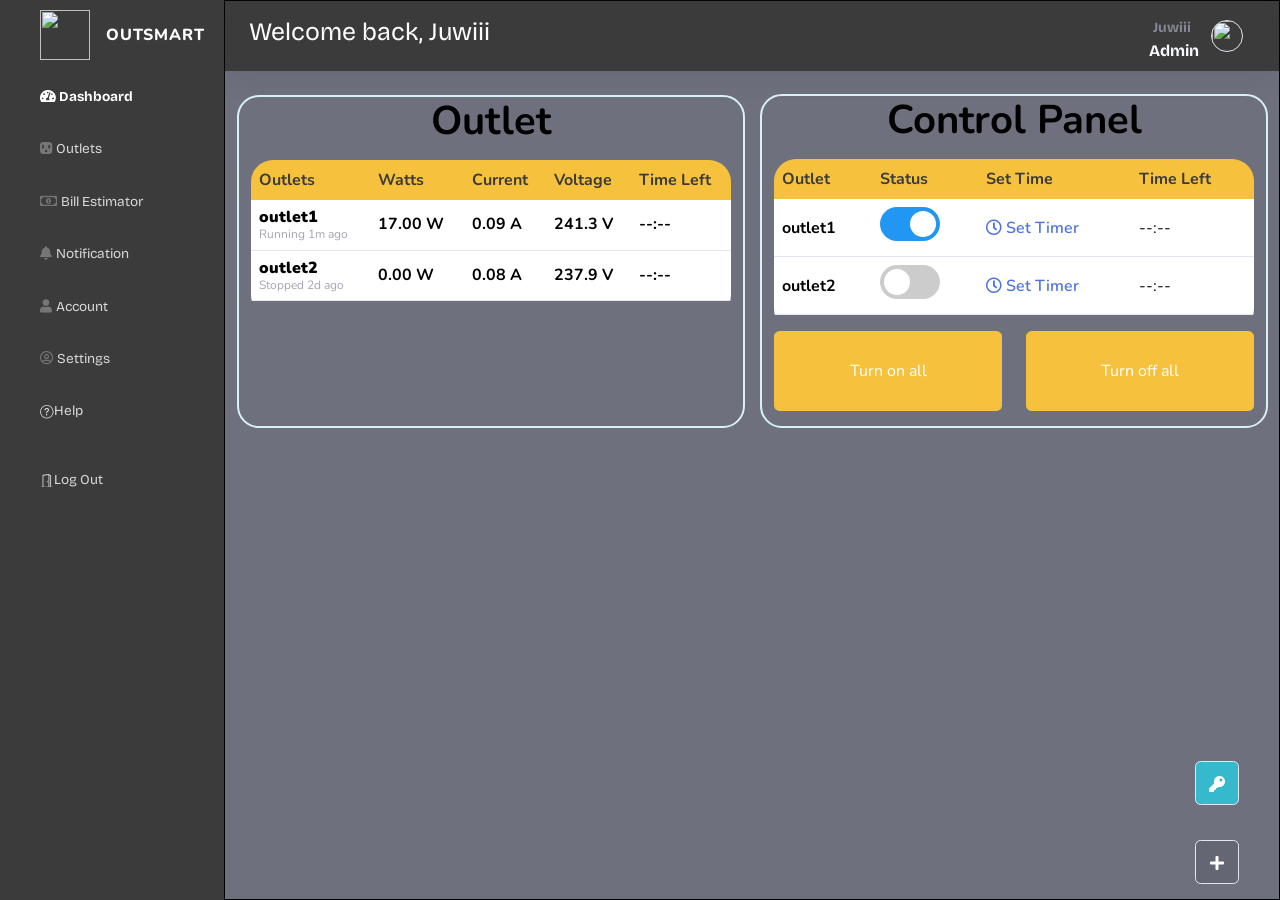
==== commit de540887: "fixed: resolve sidebar overlap and background bleed across all pages" ====
--- a/index.html
+++ b/index.html
@@ -29,25 +29,29 @@
 <script src="https://code.jquery.com/jquery-3.7.1.min.js"></script>
 </head>
 
-<body id="page-top">
-    <div id="wrapper">
-        <nav class="navbar align-items-start p-0 sidebar sidebar-dark accordion bg-gradient-primary navbar-dark" style="--bs-secondary:#3b3b3b;--bs-secondary-rgb:59,59,59;background:var(--bs-secondary);width:150px;max-width:100%;">
+<body id="page-top" style="background:var(--bs-gray-700);min-height:100vh;">
+    <div id="wrapper" style="background:var(--bs-gray-700);min-height:100vh;display:flex;">
+        <nav class="navbar align-items-start p-0 sidebar sidebar-dark accordion bg-gradient-primary navbar-dark" style="--bs-secondary:#3b3b3b;--bs-secondary-rgb:59,59,59;background:var(--bs-secondary);width:150px;max-width:100%;min-height:100vh;flex-shrink:0;">
             <div class="container-fluid"><a class="navbar-brand d-flex justify-content-center align-items-center m-0 sidebar-brand" href="#">
                     <div class="sidebar-brand-icon rotate-n-15" style="transform:rotate(0deg);"><img width="50" height="50" src="assets/img/OutSmart_Icon_50x50px-removebg-preview.png"></div>
                     <div class="mx-3 sidebar-brand-text"><span>Outsmart</span></div>
                 </a>
                 <hr class="my-0 sidebar-divider">
-                <ul class="navbar-nav text-light d-flex h-100 flex-column" id="accordionSidebar" style="width:150px;">
-                    <li class="nav-item"><a class="nav-link active" href="/index.html"><i class="fas fa-tachometer-alt"></i><span style="font-family:'Bricolage Grotesque', sans-serif;">Dashboard</span></a></li>
-                    <li class="nav-item"><a class="nav-link" href="/outlet.html"><i class="icon ion-outlet"></i><span style="font-family:'Bricolage Grotesque', sans-serif;">Outlets</span></a></li>
-                    <li class="nav-item"><a class="nav-link" href="/billestimator.html"><i class="far fa-money-bill-alt"></i><span style="font-family:'Bricolage Grotesque', sans-serif;">Bill Estimator</span></a><a class="nav-link" href="/notification.html"><i class="fas fa-bell"></i><span style="font-family:'Bricolage Grotesque', sans-serif;">Notification</span></a></li>
-                    <li class="nav-item mt-auto"><a class="nav-link" href="/profile.html"><i class="fas fa-user"></i><span style="font-family:'Bricolage Grotesque', sans-serif;">Account</span></a><a class="nav-link" href="/settings.html"><i class="far fa-user-circle"></i><span style="font-family:'Bricolage Grotesque', sans-serif;">Settings</span></a><a class="nav-link" href="/help.html"><svg class="bi bi-question-circle" fill="currentColor" height="1em" viewbox="0 0 16 16" width="1em" xmlns="http://www.w3.org/2000/svg"><path d="M8 15A7 7 0 1 1 8 1a7 7 0 0 1 0 14m0 1A8 8 0 1 0 8 0a8 8 0 0 0 0 16"></path><path d="M5.255 5.786a.237.237 0 0 0 .241.247h.825c.138 0 .248-.113.266-.25.09-.656.54-1.134 1.342-1.134.686 0 1.314.343 1.314 1.168 0 .635-.374.927-.965 1.371-.673.489-1.206 1.06-1.168 1.987l.003.217a.25.25 0 0 0 .25.246h.811a.25.25 0 0 0 .25-.25v-.105c0-.718.273-.927 1.01-1.486.609-.463 1.244-.977 1.244-2.056 0-1.511-1.276-2.241-2.673-2.241-1.267 0-2.655.59-2.75 2.286zm1.557 5.763c0 .533.425.927 1.01.927.609 0 1.028-.394 1.028-.927 0-.552-.42-.94-1.029-.94-.584 0-1.009.388-1.009.94"></path></svg><span style="font-family:'Bricolage Grotesque', sans-serif;">Help</span></a><a class="nav-link" href="/login.html" id="logout-button"><svg class="bi bi-door-open" fill="currentColor" height="1em" viewbox="0 0 16 16" width="1em" xmlns="http://www.w3.org/2000/svg"><path d="M8.5 10c-.276 0-.5-.448-.5-1s.224-1 .5-1 .5.448.5 1-.224 1-.5 1"></path><path d="M10.828.122A.5.5 0 0 1 11 .5V1h.5A1.5 1.5 0 0 1 13 2.5V15h1.5a.5.5 0 0 1 0 1h-13a.5.5 0 0 1 0-1H3V1.5a.5.5 0 0 1 .43-.495l7-1a.5.5 0 0 1 .398.117zM11.5 2H11v13h1V2.5a.5.5 0 0 0-.5-.5M4 1.934V15h6V1.077z"></path></svg><span style="font-family:'Bricolage Grotesque', sans-serif;">Log Out</span></a></li>
+                <ul class="navbar-nav text-light d-flex flex-column" id="accordionSidebar" style="width:150px;">
+                    <li class="nav-item"><a class="nav-link active" href="index.html"><i class="fas fa-tachometer-alt"></i><span style="font-family:'Bricolage Grotesque', sans-serif;">Dashboard</span></a></li>
+                    <li class="nav-item"><a class="nav-link" href="outlet.html"><i class="icon ion-outlet"></i><span style="font-family:'Bricolage Grotesque', sans-serif;">Outlets</span></a></li>
+                    <li class="nav-item"><a class="nav-link" href="billestimator.html"><i class="far fa-money-bill-alt"></i><span style="font-family:'Bricolage Grotesque', sans-serif;">Bill Estimator</span></a></li>
+                    <li class="nav-item"><a class="nav-link" href="notification.html"><i class="fas fa-bell"></i><span style="font-family:'Bricolage Grotesque', sans-serif;">Notification</span></a></li>
+                    <li class="nav-item"><a class="nav-link" href="profile.html"><i class="fas fa-user"></i><span style="font-family:'Bricolage Grotesque', sans-serif;">Account</span></a></li>
+                    <li class="nav-item"><a class="nav-link" href="settings.html"><i class="far fa-user-circle"></i><span style="font-family:'Bricolage Grotesque', sans-serif;">Settings</span></a></li>
+                    <li class="nav-item"><a class="nav-link" href="help.html"><svg class="bi bi-question-circle" fill="currentColor" height="1em" viewbox="0 0 16 16" width="1em" xmlns="http://www.w3.org/2000/svg"><path d="M8 15A7 7 0 1 1 8 1a7 7 0 0 1 0 14m0 1A8 8 0 1 0 8 0a8 8 0 0 0 0 16"></path><path d="M5.255 5.786a.237.237 0 0 0 .241.247h.825c.138 0 .248-.113.266-.25.09-.656.54-1.134 1.342-1.134.686 0 1.314.343 1.314 1.168 0 .635-.374.927-.965 1.371-.673.489-1.206 1.06-1.168 1.987l.003.217a.25.25 0 0 0 .25.246h.811a.25.25 0 0 0 .25-.25v-.105c0-.718.273-.927 1.01-1.486.609-.463 1.244-.977 1.244-2.056 0-1.511-1.276-2.241-2.673-2.241-1.267 0-2.655.59-2.75 2.286zm1.557 5.763c0 .533.425.927 1.01.927.609 0 1.028-.394 1.028-.927 0-.552-.42-.94-1.029-.94-.584 0-1.009.388-1.009.94"></path></svg><span style="font-family:'Bricolage Grotesque', sans-serif;">Help</span></a></li>
+                    <li class="nav-item mt-3"><a class="nav-link" href="#" id="logout-button"><svg class="bi bi-door-open" fill="currentColor" height="1em" viewbox="0 0 16 16" width="1em" xmlns="http://www.w3.org/2000/svg"><path d="M8.5 10c-.276 0-.5-.448-.5-1s.224-1 .5-1 .5.448.5 1-.224 1-.5 1"></path><path d="M10.828.122A.5.5 0 0 1 11 .5V1h.5A1.5 1.5 0 0 1 13 2.5V15h1.5a.5.5 0 0 1 0 1h-13a.5.5 0 0 1 0-1H3V1.5a.5.5 0 0 1 .43-.495l7-1a.5.5 0 0 1 .398.117zM11.5 2H11v13h1V2.5a.5.5 0 0 0-.5-.5M4 1.934V15h6V1.077z"></path></svg><span style="font-family:'Bricolage Grotesque', sans-serif;">Log Out</span></a></li>
                 </ul>
             </div>
         </nav>
         <div id="sidebar-overlay"></div>
-        <div class="d-flex flex-column flex-grow-1" id="content-wrapper">
-            <div id="content-flex" style="background:var(--bs-gray-700);border:1px solid black;margin-bottom:0px;height:1080px;">
+        <div class="d-flex flex-column flex-grow-1" id="content-wrapper" style="background:var(--bs-gray-700);min-height:100vh;">
+            <div id="content-flex" style="background:var(--bs-gray-700);border:1px solid black;min-height:100%;flex:1;padding-bottom:50px;">
                 <nav class="navbar navbar-expand bg-secondary shadow mb-4 topbar" style="background:#3b3b3b;--bs-secondary:#3b3b3b;--bs-secondary-rgb:59,59,59;">
                     <div class="container-fluid">
                         <h1 id="welcome-message" style="color:rgb(252,252,254);font-family:'Bricolage Grotesque', sans-serif;font-size:25px;">Welcome back</h1>
